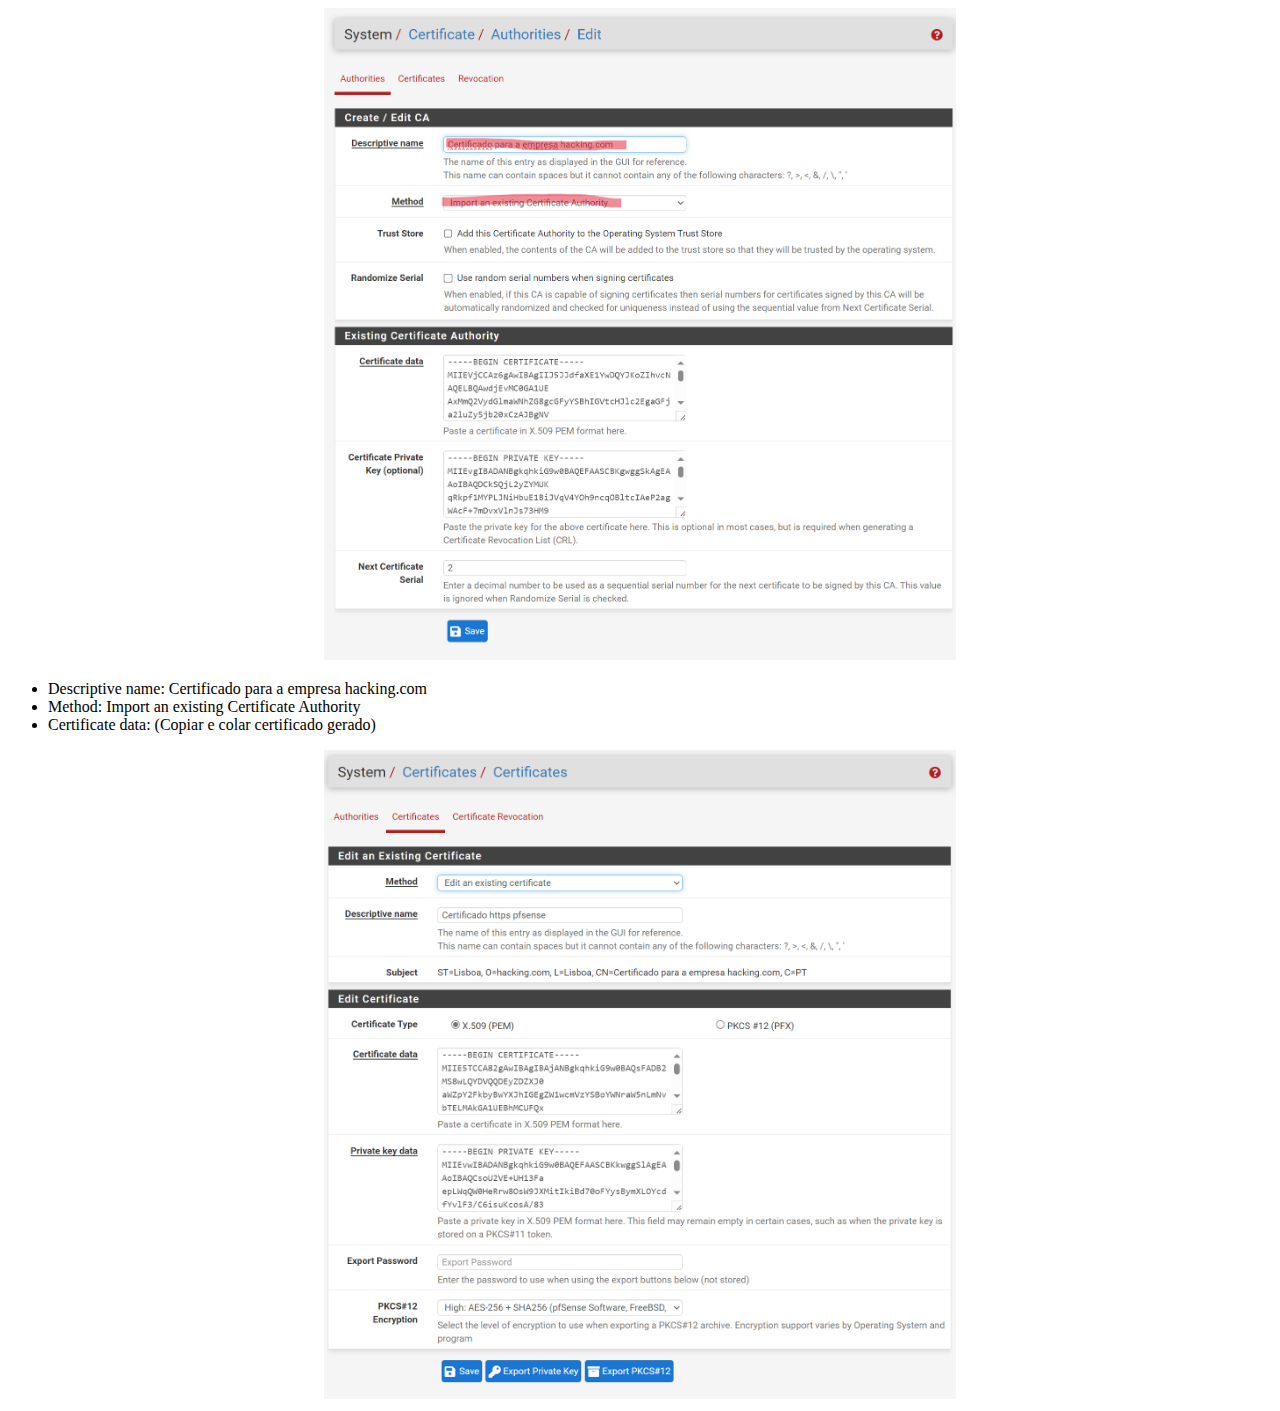
==== 2024-09-17/index.html @ 4c9cf85b "created page 2024-09-17" ====
<!DOCTYPE html>
<html lang="en">
<head>
  <meta charset="UTF-8">
  <meta name="viewport" content="width=device-width, initial-scale=1.0">
  <title>Document</title>
</head>
<body>
  <div style="text-align: center;">
    <img src="image/pfsense02.png" alt="1" style="width: 50%;">
  </div>

  <div >
    <ul>
      <li>
        Descriptive name: Certificado para a empresa hacking.com
      </li>
      <li>
        Method: Import an existing Certificate Authority
      </li>
      <li>
        Certificate data: (Copiar e colar certificado gerado)
      </li>
    </ul>
  </div>

  <div style="text-align: center;">
    <img src="image/pfsense03.png" alt="1" style="width: 50%;">
  </div>


</body>
</html>
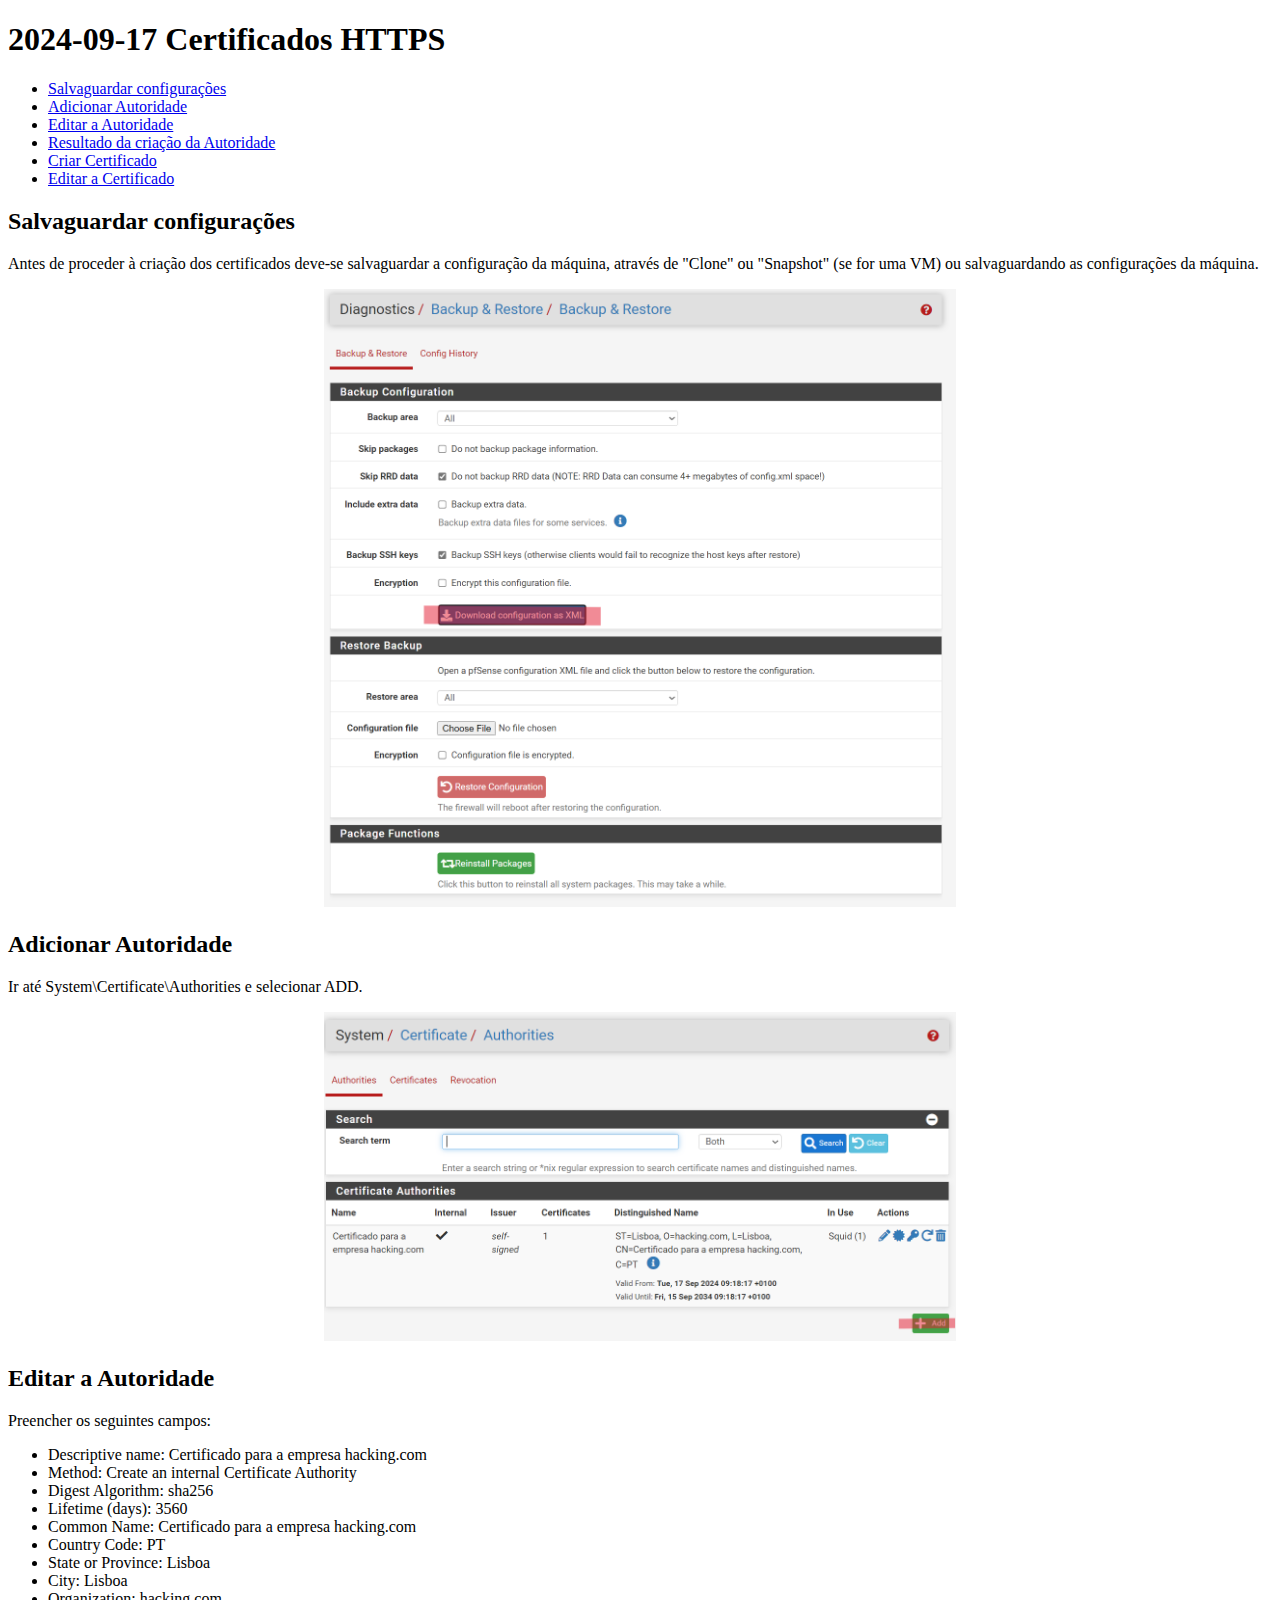
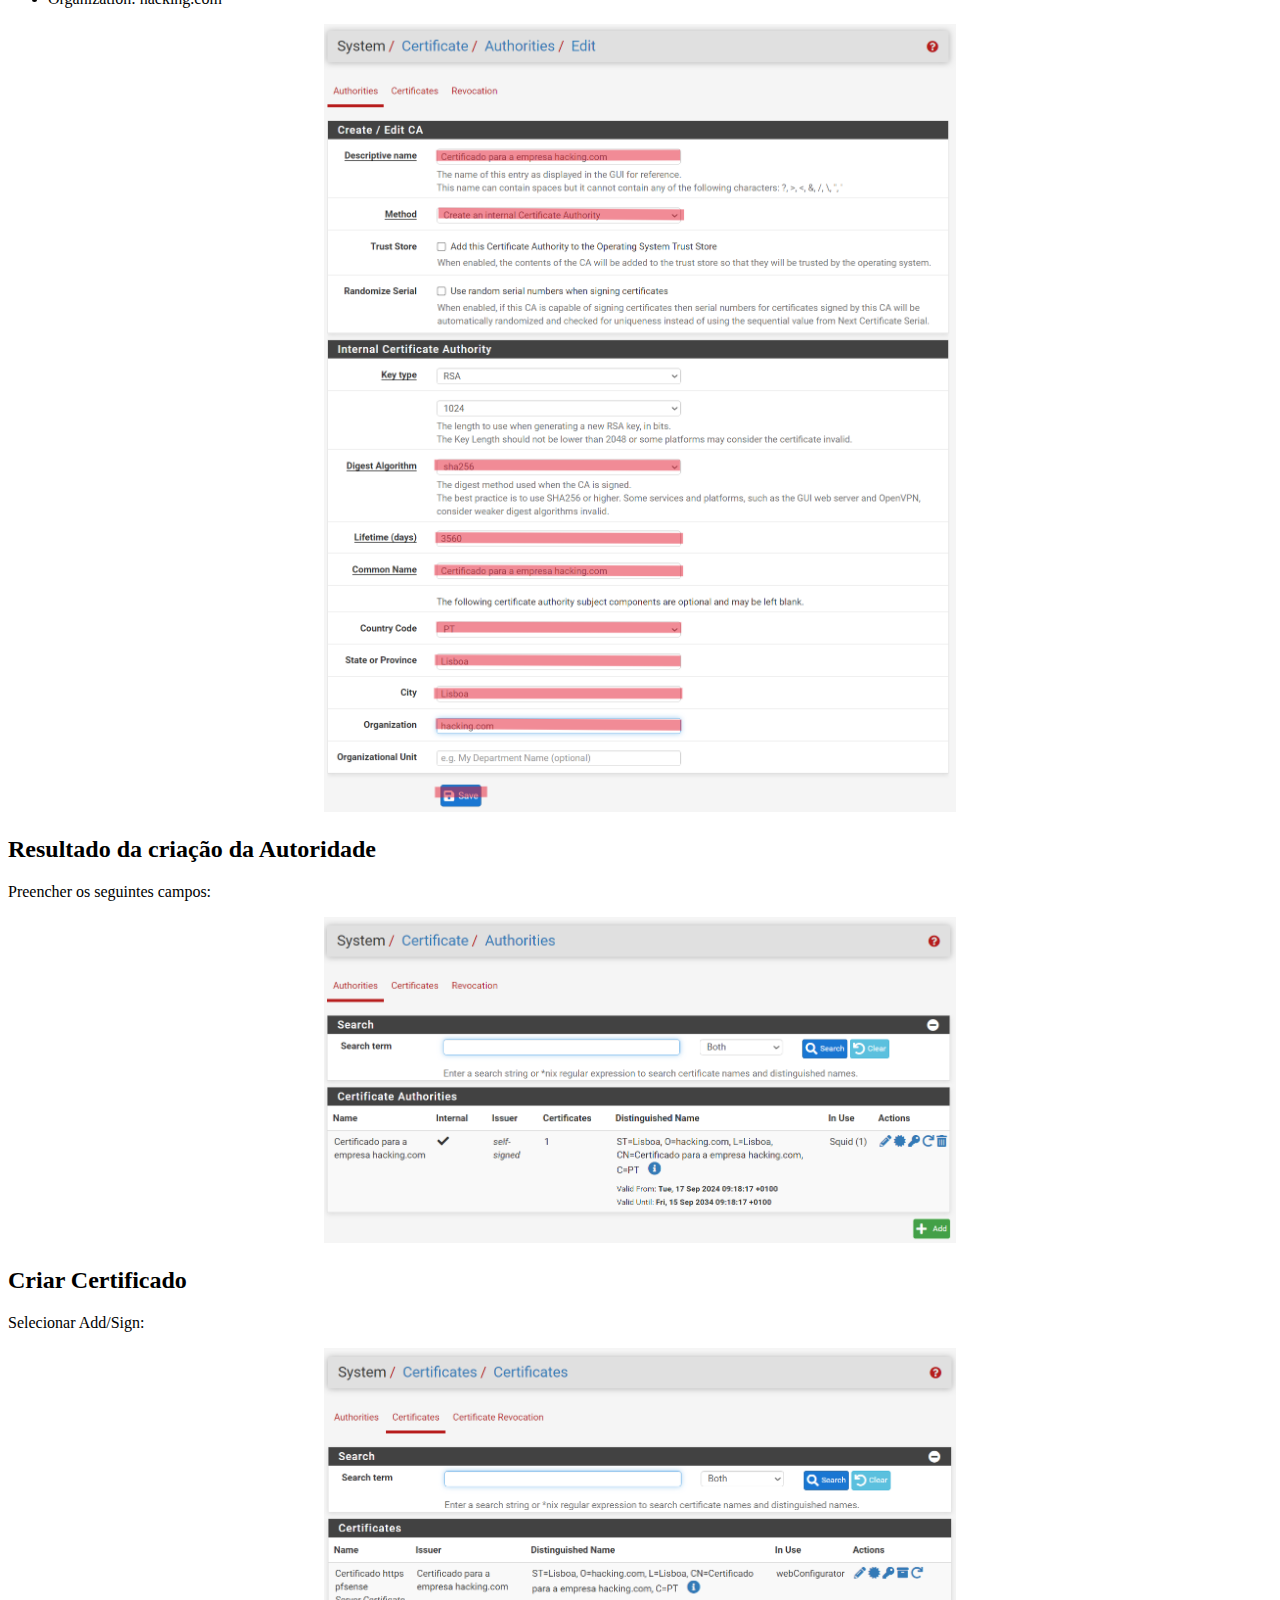
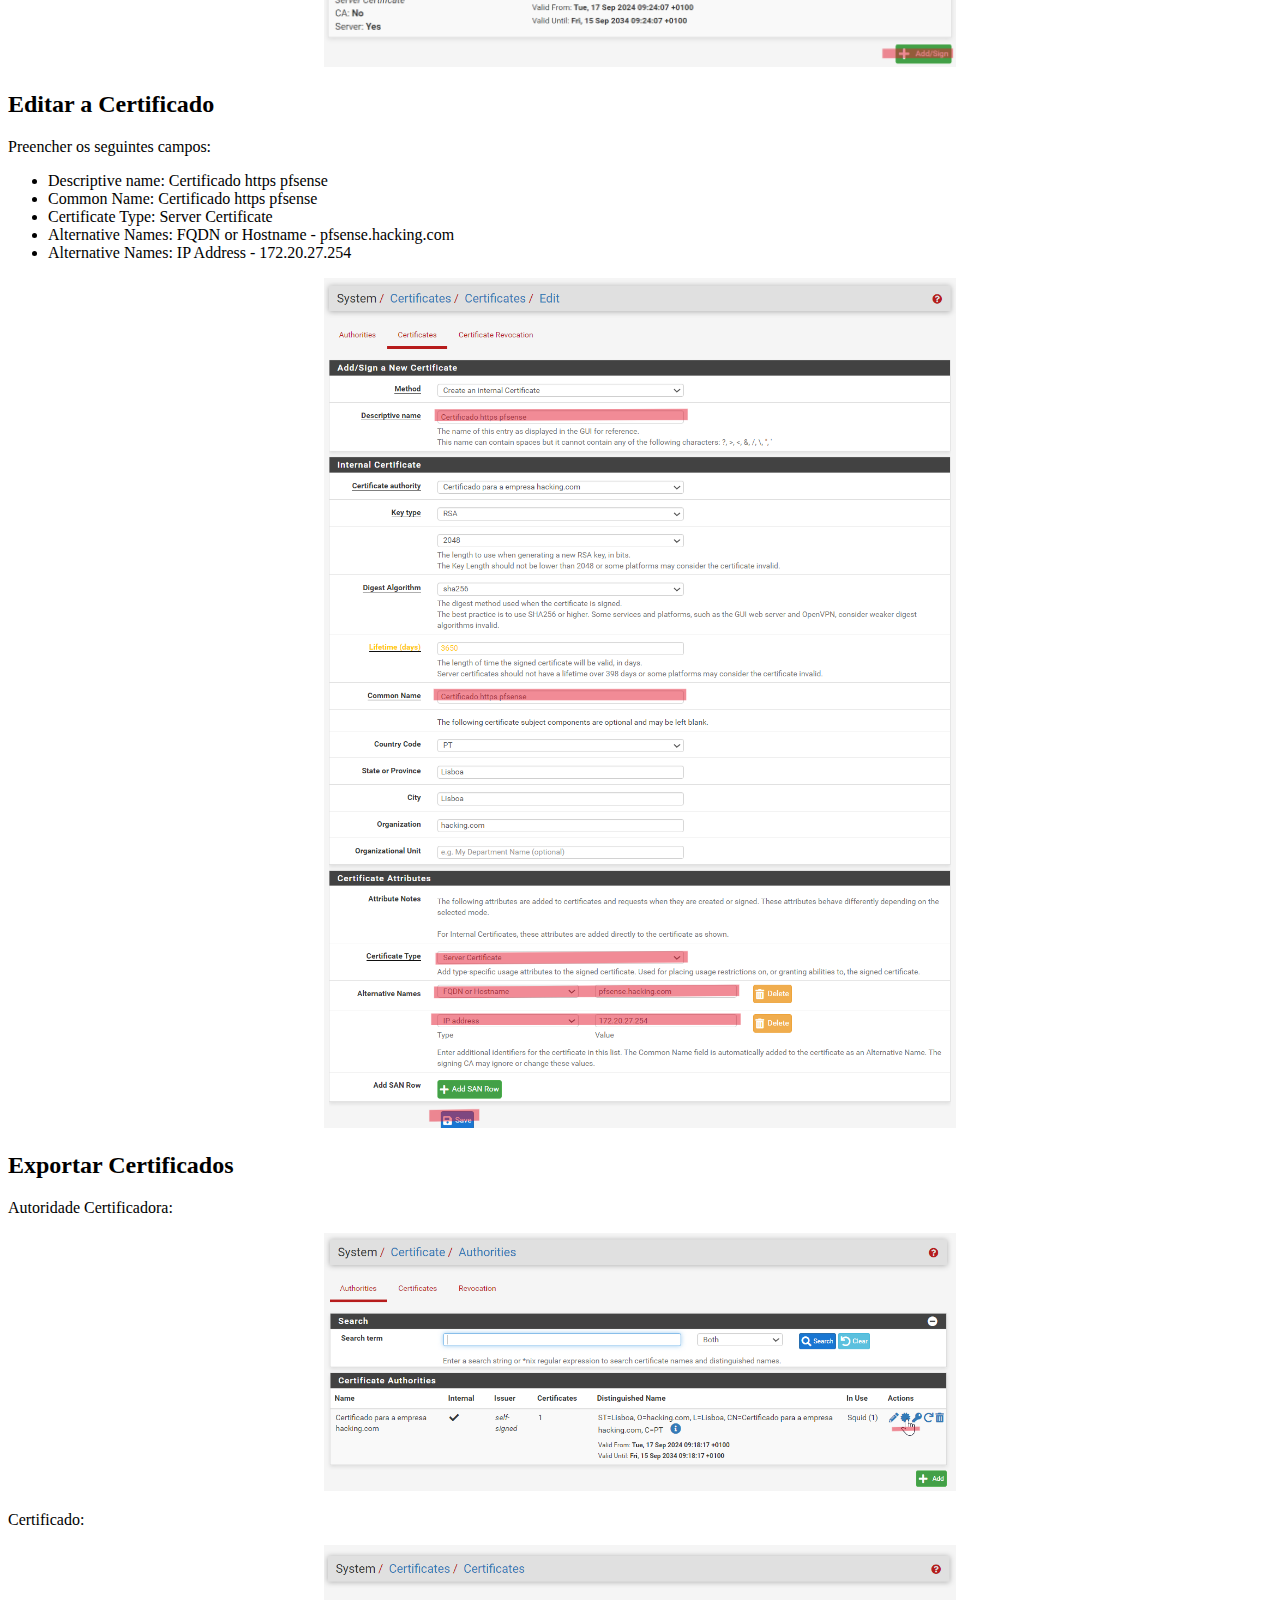
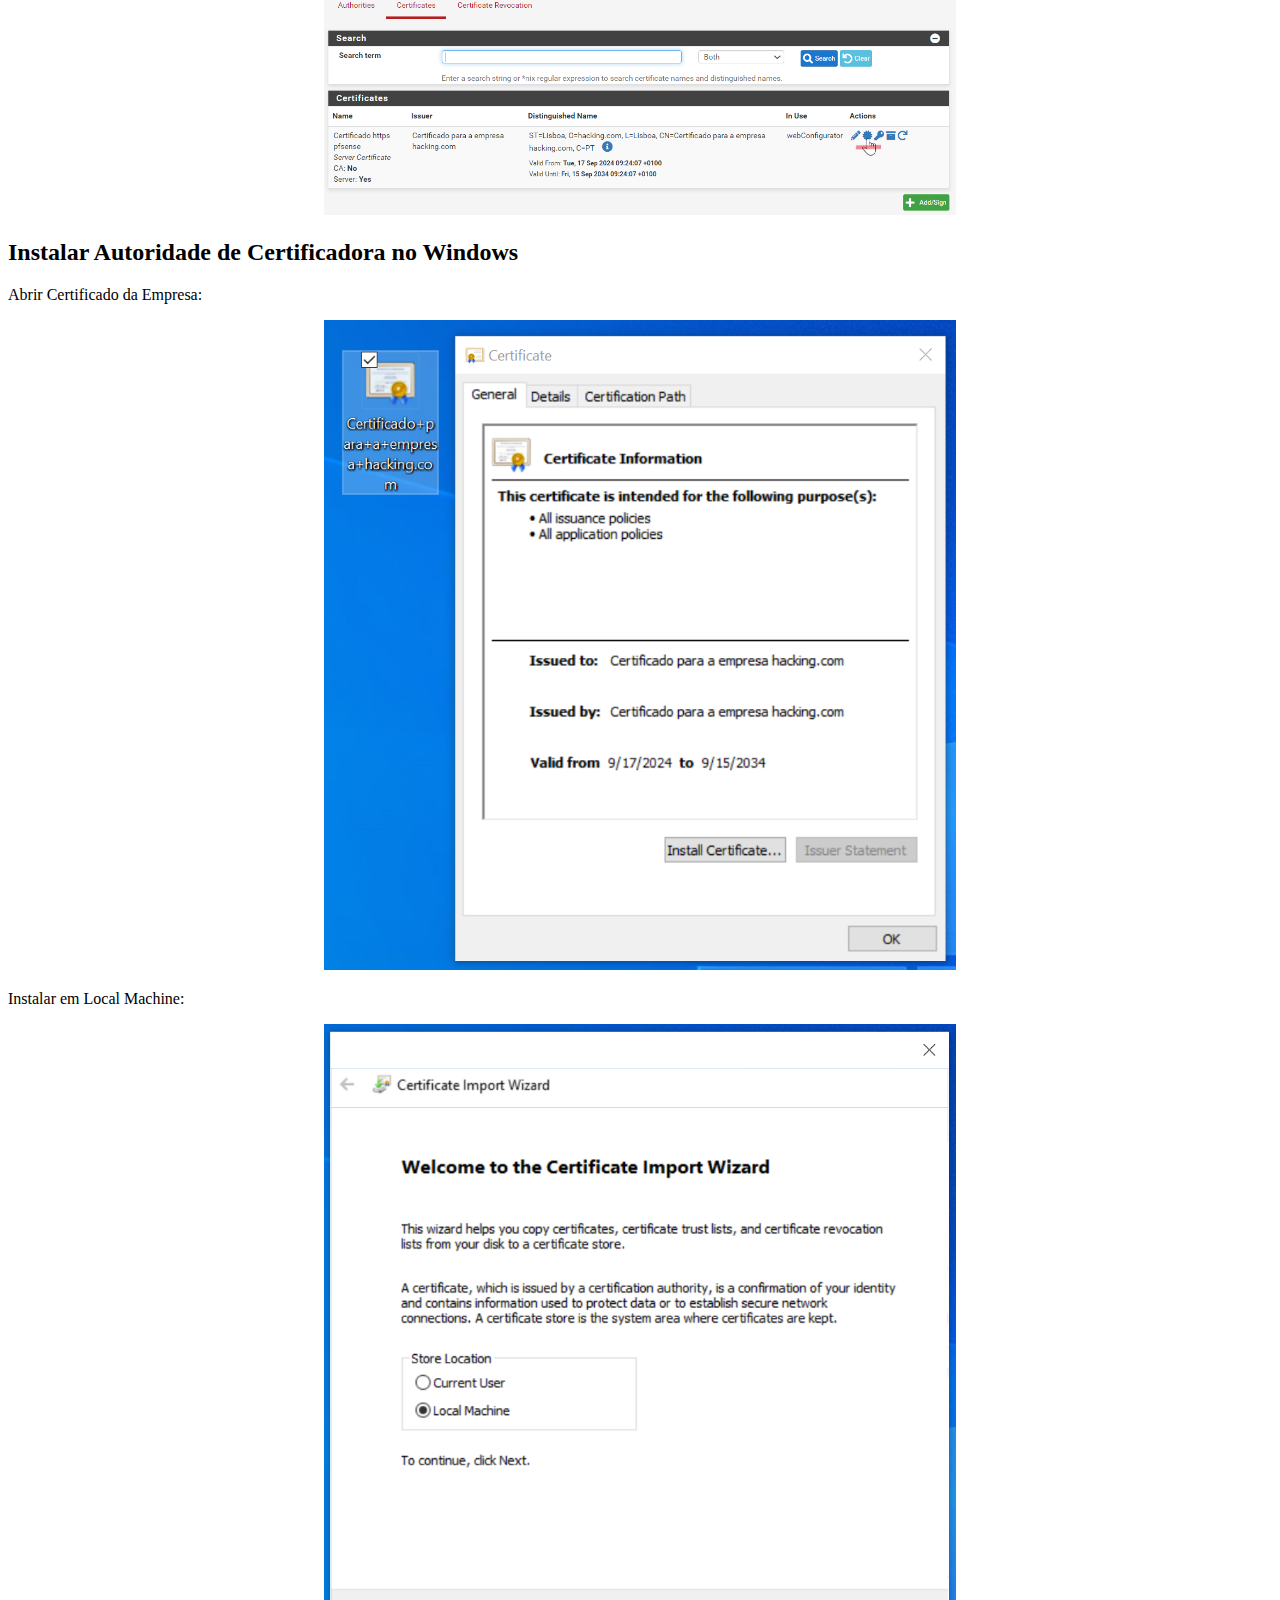
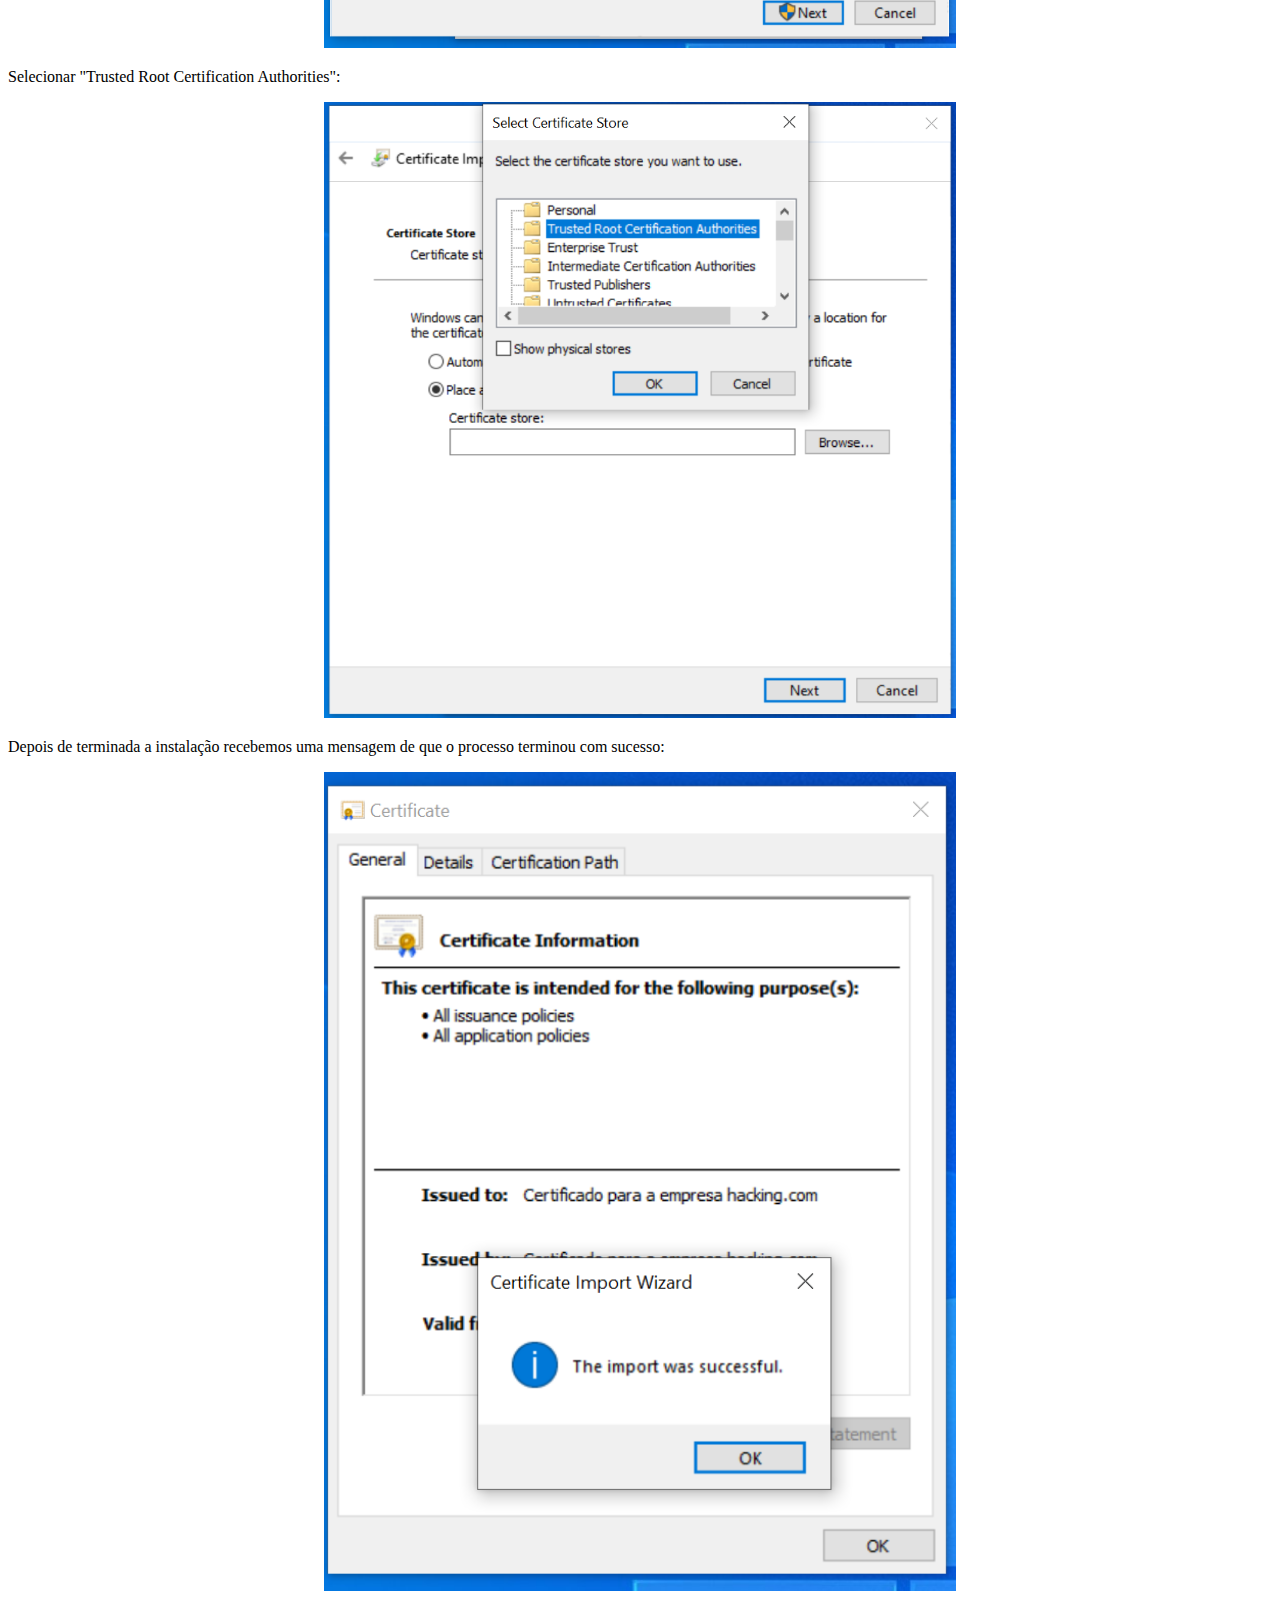
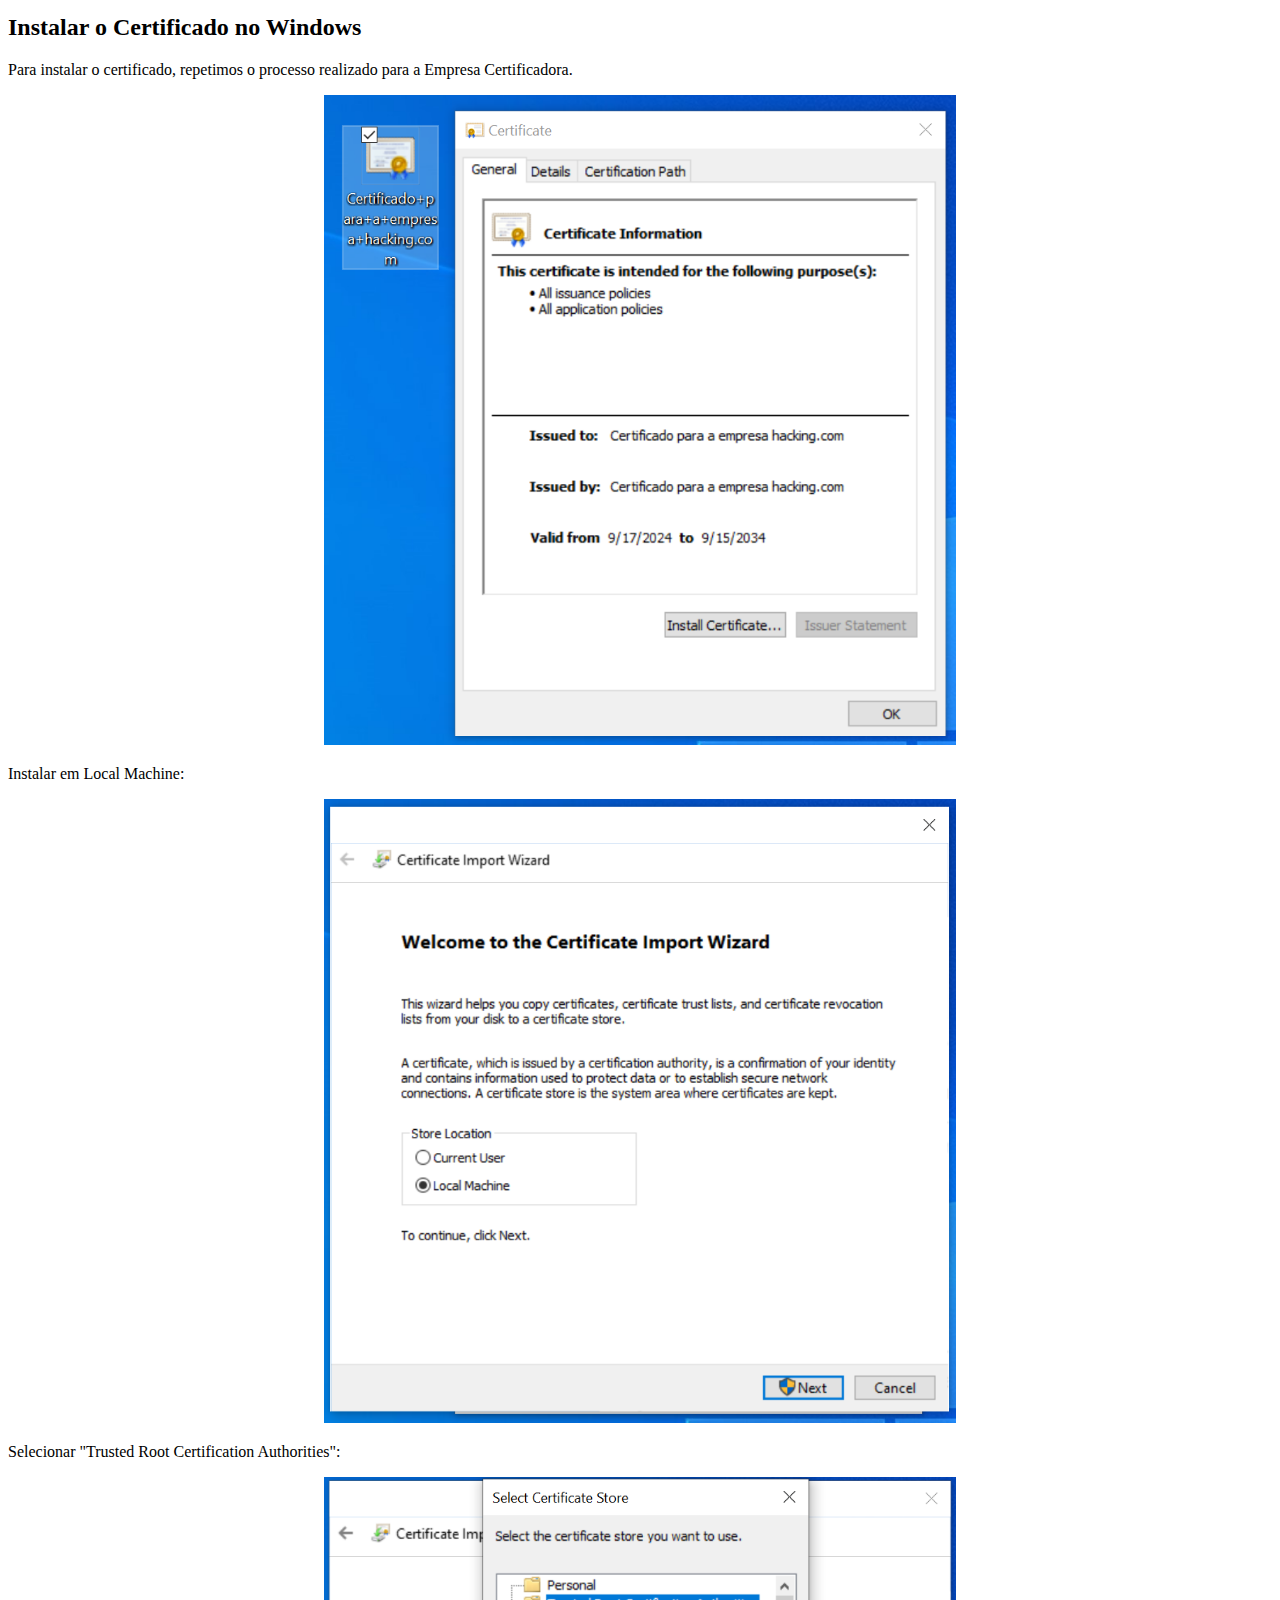
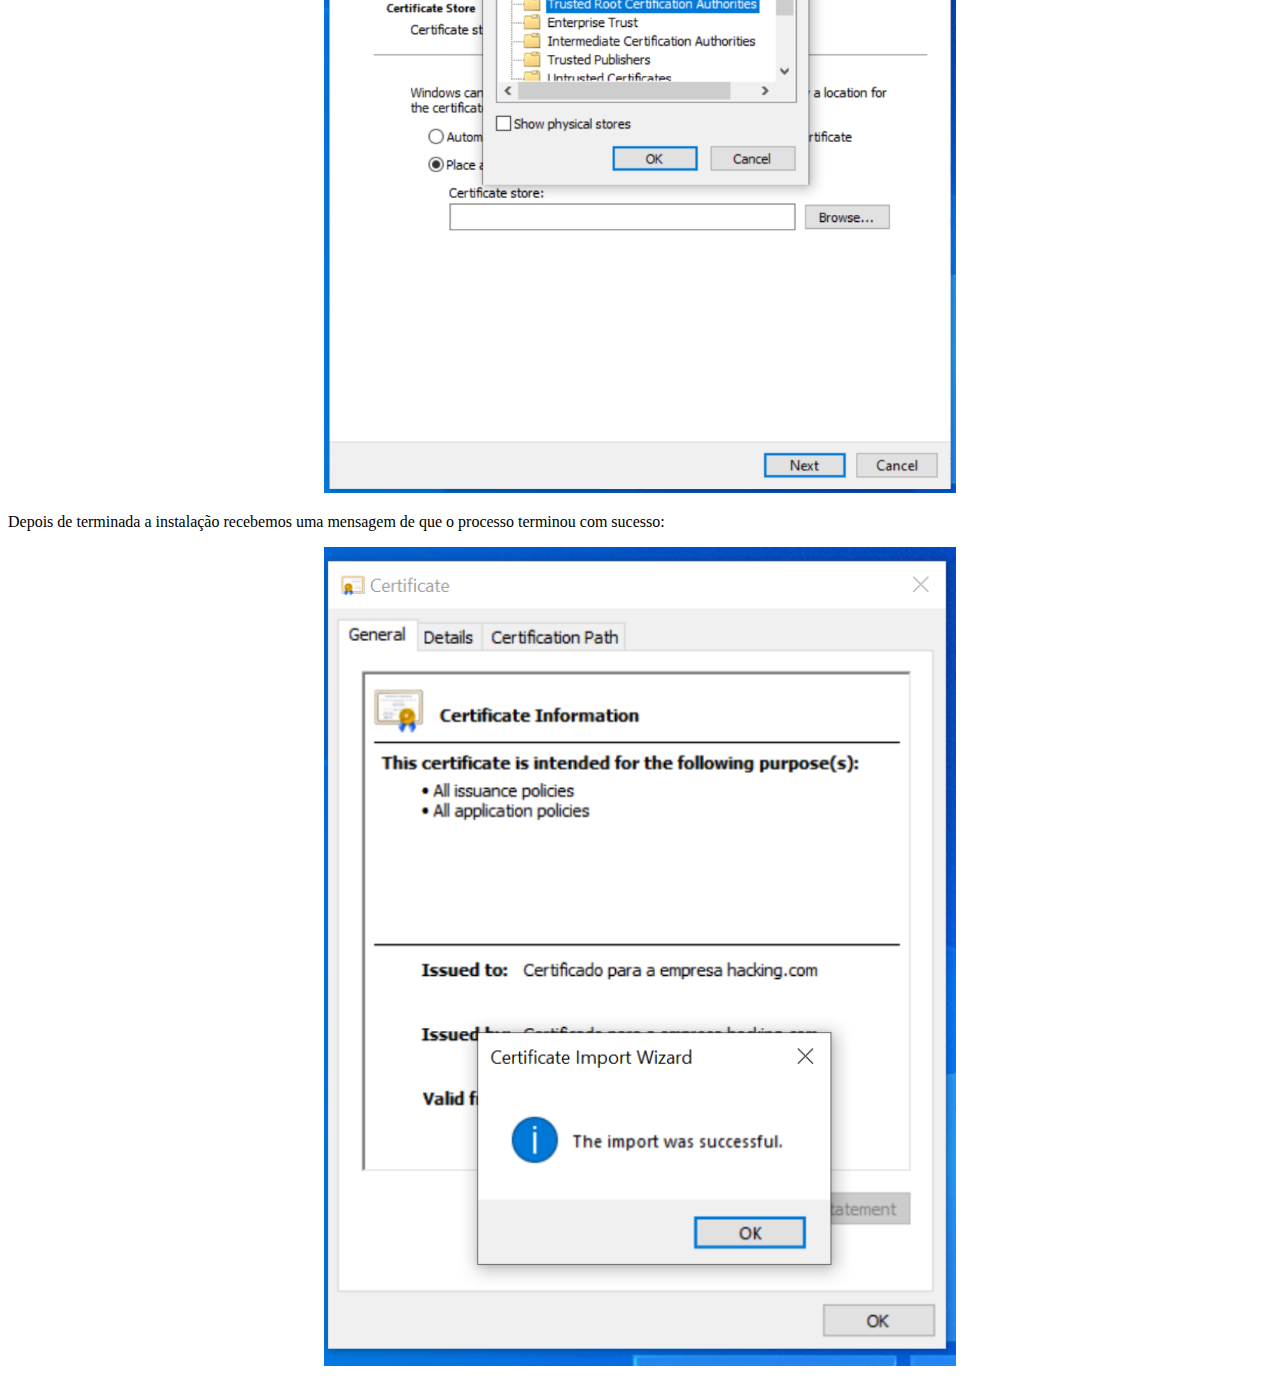
==== commit 988d4405: "Updated 2024-09-17" ====
--- a/2024-09-17/index.html
+++ b/2024-09-17/index.html
@@ -1,33 +1,215 @@
 <!DOCTYPE html>
 <html lang="en">
-<head>
-  <meta charset="UTF-8">
-  <meta name="viewport" content="width=device-width, initial-scale=1.0">
-  <title>Document</title>
-</head>
-<body>
-  <div style="text-align: center;">
-    <img src="image/pfsense02.png" alt="1" style="width: 50%;">
-  </div>
-
-  <div >
-    <ul>
+  <head>
+    <meta charset="UTF-8" />
+    <meta name="viewport" content="width=device-width, initial-scale=1.0" />
+    <title>Document</title>
+  </head>
+  <body>
+    <h1>2024-09-17 Certificados HTTPS</h1>
+
+    <nav>
+      <ul>
       <li>
-        Descriptive name: Certificado para a empresa hacking.com
+        <a href="#salvaguardar-configuracoes">Salvaguardar configurações</a>
       </li>
+      <li><a href="#adicionar-autoridade">Adicionar Autoridade</a></li>
+      <li><a href="#editar-a-autoridade">Editar a Autoridade</a></li>
       <li>
-        Method: Import an existing Certificate Authority
+        <a href="#resultado-da-criacao-da-autoridade"
+        >Resultado da criação da Autoridade</a
+        >
       </li>
-      <li>
-        Certificate data: (Copiar e colar certificado gerado)
-      </li>
-    </ul>
-  </div>
-
-  <div style="text-align: center;">
-    <img src="image/pfsense03.png" alt="1" style="width: 50%;">
-  </div>
-
-
-</body>
-</html>+      <li><a href="#criar-certificado">Criar Certificado</a></li>
+      <li><a href="#editar-a-certificado">Editar a Certificado</a></li>
+      </ul>
+    </nav>
+
+    <div>
+      <h2>Salvaguardar configurações</h2>
+      <p>
+        Antes de proceder à criação dos certificados deve-se salvaguardar a
+        configuração da máquina, através de "Clone" ou "Snapshot" (se for uma
+        VM) ou salvaguardando as configurações da máquina.
+      </p>
+      <div style="text-align: center">
+        <img
+          src="./image/pfsense_save_configuration.png"
+          alt="1"
+          style="width: 50%"
+        />
+      </div>
+    </div>
+
+    <div>
+      <h2>Adicionar Autoridade</h2>
+      <p>Ir até System\Certificate\Authorities e selecionar ADD.</p>
+      <div style="text-align: center">
+        <img
+          src="./image/pfsense_add_authority.png"
+          alt="1"
+          style="width: 50%"
+        />
+      </div>
+    </div>
+
+    <div>
+      <h2>Editar a Autoridade</h2>
+      <p>Preencher os seguintes campos:</p>
+      <ul>
+        <li>Descriptive name: Certificado para a empresa hacking.com</li>
+        <li>Method: Create an internal Certificate Authority</li>
+        <li>Digest Algorithm: sha256</li>
+        <li>Lifetime (days): 3560</li>
+        <li>Common Name: Certificado para a empresa hacking.com</li>
+        <li>Country Code: PT</li>
+        <li>State or Province: Lisboa</li>
+        <li>City: Lisboa</li>
+        <li>Organization: hacking.com</li>
+      </ul>
+      <div style="text-align: center">
+        <img
+          src="./image/pfsense_authority_edit.png"
+          alt="1"
+          style="width: 50%"
+        />
+      </div>
+    </div>
+
+    <div>
+      <h2>Resultado da criação da Autoridade</h2>
+      <p>Preencher os seguintes campos:</p>
+      <div style="text-align: center">
+        <img
+          src="./image/pfsense_authority_result.png"
+          alt="1"
+          style="width: 50%"
+        />
+      </div>
+    </div>
+
+    <div>
+      <h2>Criar Certificado</h2>
+      <p>Selecionar Add/Sign:</p>
+      <div style="text-align: center">
+        <img
+          src="./image/pfsense_certificate_create.png"
+          alt="1"
+          style="width: 50%"
+        />
+      </div>
+    </div>
+
+    <div>
+      <h2>Editar a Certificado</h2>
+      <p>Preencher os seguintes campos:</p>
+      <ul>
+        <li>Descriptive name: Certificado https pfsense</li>
+        <li>Common Name: Certificado https pfsense</li>
+        <li>Certificate Type: Server Certificate</li>
+        <li>Alternative Names: FQDN or Hostname - pfsense.hacking.com</li>
+        <li>Alternative Names: IP Address - 172.20.27.254</li>
+      </ul>
+      <div style="text-align: center">
+        <img
+          src="./image/pfsense_certificate_edit.png"
+          alt="1"
+          style="width: 50%"
+        />
+      </div>
+    </div>
+
+    <div>
+      <h2>Exportar Certificados</h2>
+      <p>Autoridade Certificadora:</p>
+      <div style="text-align: center">
+        <img
+          src="./image/pfsense_autority_export.png"
+          alt="1"
+          style="width: 50%"
+        />
+      </div>
+      <p>Certificado:</p>
+      <div style="text-align: center">
+        <img
+          src="./image/pfsense_certificate_export.png"
+          alt="1"
+          style="width: 50%"
+        />
+      </div>
+    </div>
+
+    <div>
+      <h2>Instalar Autoridade de Certificadora no Windows</h2>
+      <p>Abrir Certificado da Empresa:</p>
+      <div style="text-align: center">
+        <img
+          src="./image/windows_authority_install.png"
+          alt="1"
+          style="width: 50%"
+        />
+      </div>
+      <p>Instalar em Local Machine:</p>
+      <div style="text-align: center">
+        <img
+          src="./image/windows_authority_install_01.png"
+          alt="1"
+          style="width: 50%"
+        />
+      </div>
+      <p>Selecionar "Trusted Root Certification Authorities":</p>
+      <div style="text-align: center">
+        <img
+          src="./image/windows_authority_install_02.png"
+          alt="1"
+          style="width: 50%"
+        />
+      </div>  
+      <p>Depois de terminada a instalação recebemos uma mensagem de que o processo terminou com sucesso:</p>
+      <div style="text-align: center">
+        <img
+          src="./image/windows_authority_install_03.png"
+          alt="1"
+          style="width: 50%"
+        />
+      </div>
+    </div>
+
+    <div>
+      <h2>Instalar o Certificado no Windows</h2>
+      <p>Para instalar o certificado, repetimos o processo realizado para a Empresa Certificadora. </p>
+      <div style="text-align: center">
+        <img
+          src="./image/windows_authority_install.png"
+          alt="1"
+          style="width: 50%"
+        />
+      </div>
+      <p>Instalar em Local Machine:</p>
+      <div style="text-align: center">
+        <img
+          src="./image/windows_authority_install_01.png"
+          alt="1"
+          style="width: 50%"
+        />
+      </div>
+      <p>Selecionar "Trusted Root Certification Authorities":</p>
+      <div style="text-align: center">
+        <img
+          src="./image/windows_authority_install_02.png"
+          alt="1"
+          style="width: 50%"
+        />
+      </div>  
+      <p>Depois de terminada a instalação recebemos uma mensagem de que o processo terminou com sucesso:</p>
+      <div style="text-align: center">
+        <img
+          src="./image/windows_authority_install_03.png"
+          alt="1"
+          style="width: 50%"
+        />
+      </div>
+    </div>
+
+  </body>
+</html>
